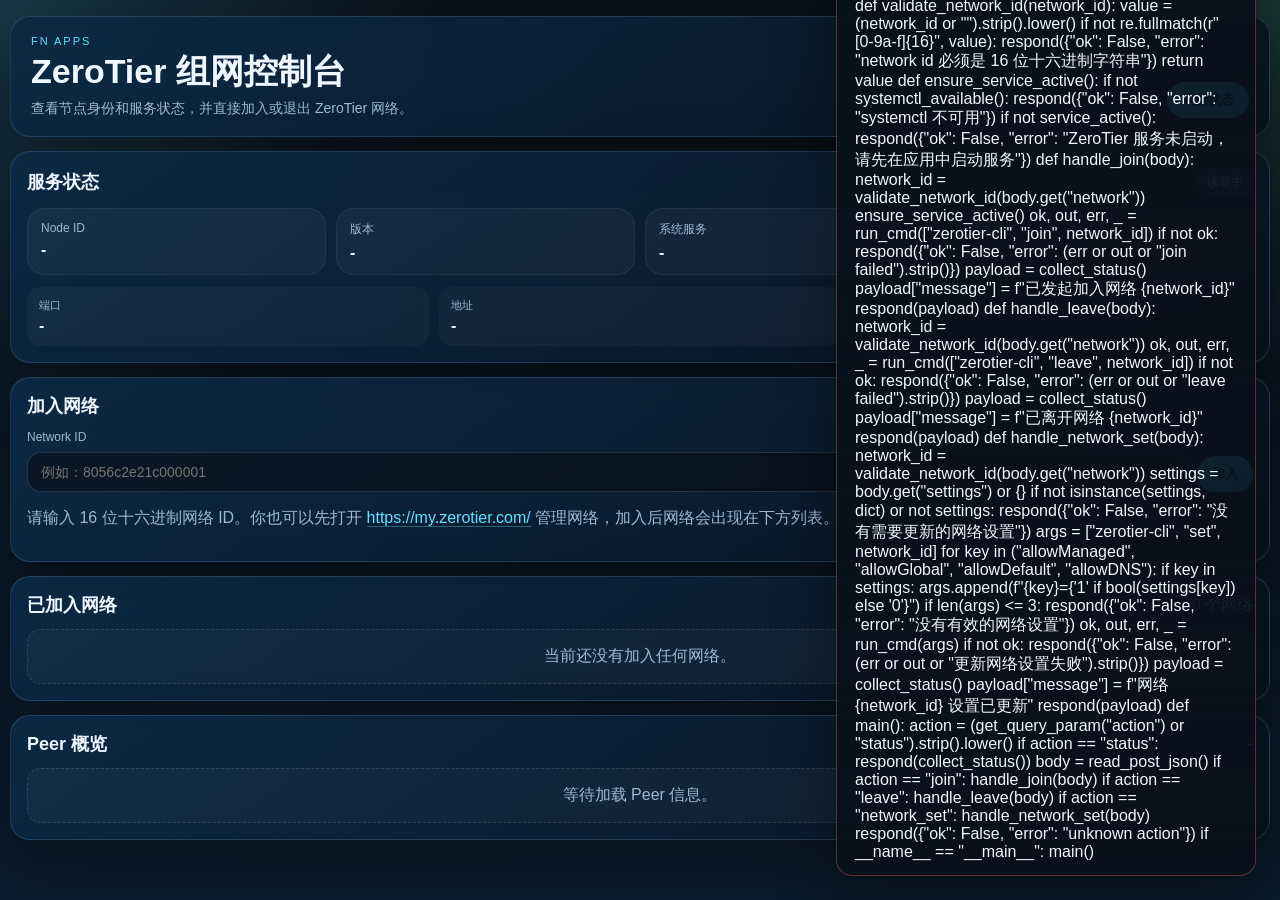
==== fn-zerotier/app/www/index.html @ c471dfb8 "feat: add ZeroTier" ====
<!doctype html>
<html lang="zh-CN">

<head>
  <meta charset="utf-8">
  <meta name="viewport" content="width=device-width, initial-scale=1">
  <title>ZeroTier 组网</title>
  <link rel="stylesheet" href="style.css">
</head>

<body>
  <div class="page-shell">
    <header class="hero">
      <div class="hero-copy">
        <p class="eyebrow">FN Apps</p>
        <h1>ZeroTier 组网控制台</h1>
        <p class="subtitle">查看节点身份和服务状态，并直接加入或退出 ZeroTier 网络。</p>
      </div>
      <div class="hero-actions">
        <button id="refreshBtn" class="btn btn-primary" type="button">刷新状态</button>
      </div>
    </header>

    <main class="layout">
      <section class="panel status-panel">
        <div class="panel-head">
          <h2>服务状态</h2>
          <div id="serviceBadge" class="badge badge-muted">读取中</div>
        </div>
        <div class="stats-grid">
          <div class="stat-card">
            <span class="stat-label">Node ID</span>
            <strong id="nodeId">-</strong>
          </div>
          <div class="stat-card">
            <span class="stat-label">版本</span>
            <strong id="version">-</strong>
          </div>
          <div class="stat-card">
            <span class="stat-label">系统服务</span>
            <strong id="serviceEnabled">-</strong>
          </div>
          <div class="stat-card">
            <span class="stat-label">在线状态</span>
            <strong id="onlineState">-</strong>
          </div>
        </div>
        <div class="meta-list">
          <div><span>端口</span><strong id="servicePort">-</strong></div>
          <div><span>地址</span><strong id="assignedAddresses">-</strong></div>
        </div>
      </section>

      <section class="panel join-panel">
        <div class="panel-head">
          <h2>加入网络</h2>
        </div>
        <form id="joinForm" class="join-form">
          <label for="networkId">Network ID</label>
          <input id="networkId" name="networkId" type="text" maxlength="16" placeholder="例如：8056c2e21c000001"
            autocomplete="off">
          <button class="btn btn-primary" type="submit">加入</button>
        </form>
        <p class="hint">请输入 16 位十六进制网络 ID。你也可以先打开 <a class="hint-link" href="https://my.zerotier.com/" target="_blank"
            rel="noreferrer">https://my.zerotier.com/</a> 管理网络，加入后网络会出现在下方列表。</p>
      </section>

      <section class="panel networks-panel">
        <div class="panel-head">
          <h2>已加入网络</h2>
          <span id="networkCount" class="panel-meta">0 个网络</span>
        </div>
        <div id="networksEmpty" class="empty-state">当前还没有加入任何网络。</div>
        <div id="networkList" class="network-list"></div>
      </section>

      <section class="panel peers-panel">
        <div class="panel-head">
          <h2>Peer 概览</h2>
          <span id="peerSummary" class="panel-meta">-</span>
        </div>
        <div id="peerList" class="peer-list">
          <div class="empty-state">等待加载 Peer 信息。</div>
        </div>
      </section>
    </main>

    <div id="toast" class="toast" aria-live="polite"></div>
  </div>

  <script src="app.js"></script>
</body>

</html>
---- fn-zerotier/app/www/style.css ----
:root {
  --bg: #091421;
  --bg-soft: linear-gradient(145deg, rgba(13, 41, 69, 0.96), rgba(9, 20, 33, 0.92));
  --panel: rgba(11, 28, 45, 0.88);
  --line: rgba(137, 201, 255, 0.18);
  --text: #eff7ff;
  --muted: #9db8d3;
  --accent: #5fe1ff;
  --accent-2: #73ffbf;
  --danger: #ff6d6d;
  --warn: #ffcb6b;
  --shadow: 0 24px 60px rgba(0, 0, 0, 0.35);
}

* {
  box-sizing: border-box;
}

body {
  margin: 0;
  min-height: 100vh;
  font-family: "Segoe UI", "PingFang SC", "Microsoft YaHei", sans-serif;
  color: var(--text);
  background:
    radial-gradient(circle at top left, rgba(95, 225, 255, 0.18), transparent 28%),
    radial-gradient(circle at top right, rgba(115, 255, 191, 0.16), transparent 24%),
    linear-gradient(180deg, #08111c 0%, #0b1d2f 100%);
}

.page-shell {
  width: min(1280px, calc(100% - 20px));
  margin: 0 auto;
  padding: 16px 0 24px;
}

.hero,
.panel {
  background: var(--bg-soft);
  border: 1px solid var(--line);
  border-radius: 20px;
  box-shadow: var(--shadow);
}

.hero {
  display: flex;
  justify-content: space-between;
  align-items: end;
  gap: 16px;
  padding: 18px 20px;
  margin-bottom: 14px;
}

.eyebrow {
  margin: 0 0 6px;
  letter-spacing: 0.18em;
  text-transform: uppercase;
  color: var(--accent);
  font-size: 11px;
}

.hero h1 {
  margin: 0;
  font-size: clamp(24px, 3vw, 34px);
  line-height: 1.08;
}

.subtitle {
  max-width: 720px;
  margin: 8px 0 0;
  color: var(--muted);
  line-height: 1.45;
  font-size: 14px;
}

.layout {
  display: grid;
  grid-template-columns: 1fr 1fr;
  gap: 14px;
}

.panel {
  padding: 16px;
}

.status-panel,
.peers-panel,
.join-panel,
.networks-panel {
  grid-column: 1 / -1;
}

.panel-head {
  display: flex;
  justify-content: space-between;
  align-items: center;
  gap: 10px;
  margin-bottom: 12px;
}

.panel h2 {
  margin: 0;
  font-size: 18px;
}

.panel-meta,
.hint {
  color: var(--muted);
}

.hint-link {
  color: var(--accent);
  text-decoration: none;
  border-bottom: 1px solid rgba(95, 225, 255, 0.35);
}

.hint-link:hover {
  color: var(--text);
  border-bottom-color: rgba(239, 247, 255, 0.5);
}

.stats-grid {
  display: grid;
  grid-template-columns: repeat(4, minmax(0, 1fr));
  gap: 10px;
  margin-bottom: 12px;
}

.stat-card,
.network-card,
.peer-item {
  background: rgba(255, 255, 255, 0.04);
  border: 1px solid rgba(255, 255, 255, 0.06);
  border-radius: 18px;
}

.stat-card {
  padding: 12px 13px;
}

.stat-label {
  display: block;
  margin-bottom: 6px;
  color: var(--muted);
  font-size: 12px;
}

.network-actions,
.hero-actions {
  display: flex;
  flex-wrap: wrap;
  gap: 8px;
}

.meta-list {
  display: grid;
  grid-template-columns: repeat(3, minmax(0, 1fr));
  gap: 10px;
  margin-top: 12px;
}

.meta-list div {
  padding: 11px 12px;
  border-radius: 14px;
  background: rgba(255, 255, 255, 0.03);
}

.meta-list span {
  display: block;
  color: var(--muted);
  font-size: 11px;
  margin-bottom: 4px;
}

.btn {
  border: 1px solid rgba(255, 255, 255, 0.12);
  background: rgba(255, 255, 255, 0.05);
  color: var(--text);
  border-radius: 999px;
  padding: 8px 14px;
  font-size: 13px;
  cursor: pointer;
  transition: transform 0.18s ease, border-color 0.18s ease, background 0.18s ease;
}

.btn:hover:not(:disabled) {
  transform: translateY(-1px);
  border-color: rgba(255, 255, 255, 0.25);
}

.btn:disabled {
  cursor: not-allowed;
  opacity: 0.55;
}

.btn-primary {
  background: linear-gradient(135deg, var(--accent), #2dc3ff);
  color: #05253b;
  border-color: transparent;
  font-weight: 700;
}

.btn-secondary {
  background: rgba(115, 255, 191, 0.12);
  border-color: rgba(115, 255, 191, 0.28);
}

.btn-danger {
  background: rgba(255, 109, 109, 0.12);
  border-color: rgba(255, 109, 109, 0.3);
}

.badge,
.pill {
  display: inline-flex;
  align-items: center;
  justify-content: center;
  min-height: 28px;
  padding: 0 10px;
  border-radius: 999px;
  font-size: 12px;
  font-weight: 700;
}

.badge-ok,
.pill-ok {
  background: rgba(115, 255, 191, 0.16);
  color: var(--accent-2);
}

.badge-warn,
.pill-warn {
  background: rgba(255, 203, 107, 0.15);
  color: var(--warn);
}

.badge-muted,
.pill-muted {
  background: rgba(157, 184, 211, 0.14);
  color: var(--muted);
}

.join-form {
  display: grid;
  grid-template-columns: minmax(0, 1fr) auto;
  gap: 8px 10px;
  align-items: end;
}

.join-form label {
  grid-column: 1 / -1;
  color: var(--muted);
  font-size: 12px;
}

.join-form input {
  width: 100%;
  border: 1px solid rgba(255, 255, 255, 0.12);
  border-radius: 14px;
  background: rgba(8, 17, 28, 0.72);
  color: var(--text);
  padding: 11px 13px;
  font-size: 14px;
}

.network-list,
.peer-list {
  display: grid;
  gap: 10px;
}

.network-card {
  padding: 14px;
}

.network-top {
  display: flex;
  justify-content: space-between;
  gap: 16px;
}

.network-top h3 {
  margin: 0 0 4px;
  font-size: 16px;
}

.network-id {
  margin: 0;
  color: var(--muted);
  font-family: Consolas, "SFMono-Regular", monospace;
}

.network-body {
  margin-top: 12px;
  display: grid;
  gap: 12px;
}

.network-meta {
  display: grid;
  grid-template-columns: repeat(3, minmax(0, 1fr));
  gap: 10px;
}

.network-meta div {
  background: rgba(255, 255, 255, 0.03);
  border-radius: 12px;
  padding: 10px 12px;
}

.network-meta span {
  display: block;
  margin-bottom: 4px;
  color: var(--muted);
  font-size: 11px;
}

.network-flags {
  display: flex;
  flex-wrap: wrap;
  gap: 8px 14px;
}

.network-flags label {
  display: inline-flex;
  align-items: center;
  gap: 6px;
  color: var(--muted);
  font-size: 13px;
}

.peer-item {
  display: grid;
  grid-template-columns: repeat(7, minmax(68px, auto)) minmax(220px, 1fr);
  align-items: stretch;
  gap: 8px 10px;
  padding: 10px 12px;
  font-family: Consolas, "SFMono-Regular", monospace;
}

.peer-cell {
  min-width: 0;
  display: flex;
  flex-direction: column;
  gap: 3px;
}

.peer-cell-path {
  min-width: 160px;
}

.peer-key {
  font-size: 10px;
  line-height: 1.2;
  text-transform: uppercase;
  letter-spacing: 0.08em;
  color: var(--muted);
  opacity: 0.75;
}

.peer-field {
  min-width: 0;
  font-size: 12px;
  line-height: 1.35;
  color: var(--muted);
  white-space: nowrap;
  overflow: hidden;
  text-overflow: ellipsis;
}

.peer-addr {
  color: var(--text);
  font-weight: 700;
}

.peer-path {
  color: var(--text);
  white-space: normal;
  word-break: break-all;
}

.empty-state {
  padding: 16px;
  border-radius: 14px;
  text-align: center;
  color: var(--muted);
  background: rgba(255, 255, 255, 0.03);
  border: 1px dashed rgba(255, 255, 255, 0.12);
}

.toast {
  position: fixed;
  right: 24px;
  bottom: 24px;
  max-width: min(420px, calc(100vw - 32px));
  padding: 14px 18px;
  border-radius: 16px;
  background: rgba(8, 17, 28, 0.92);
  border: 1px solid rgba(255, 255, 255, 0.1);
  box-shadow: var(--shadow);
  opacity: 0;
  transform: translateY(10px);
  pointer-events: none;
  transition: opacity 0.2s ease, transform 0.2s ease;
}

.toast.show {
  opacity: 1;
  transform: translateY(0);
}

.toast[data-tone="success"] {
  border-color: rgba(115, 255, 191, 0.35);
}

.toast[data-tone="error"] {
  border-color: rgba(255, 109, 109, 0.35);
}

@media (max-width: 900px) {
  .layout {
    grid-template-columns: 1fr;
  }

  .stats-grid,
  .meta-list,
  .network-meta {
    grid-template-columns: 1fr 1fr;
  }
}

@media (max-width: 640px) {
  .page-shell {
    width: min(100% - 20px, 100%);
    padding-top: 12px;
  }

  .hero {
    padding: 16px;
    flex-direction: column;
    align-items: stretch;
  }

  .join-form {
    grid-template-columns: 1fr;
  }

  .stats-grid,
  .meta-list,
  .network-meta {
    grid-template-columns: 1fr;
  }

  .network-top {
    flex-direction: column;
  }

  .peer-item {
    grid-template-columns: 1fr 1fr;
  }
}
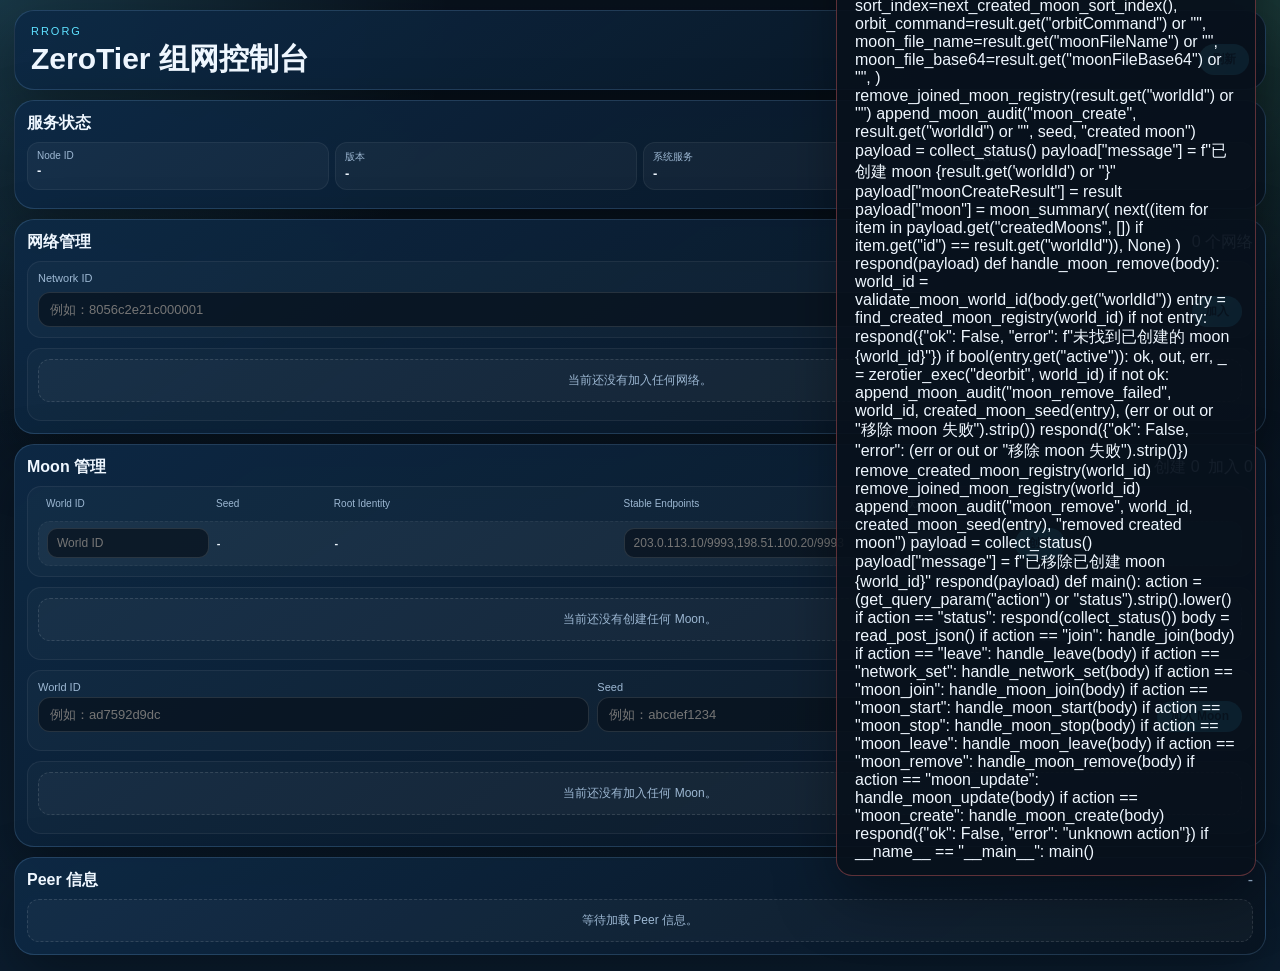
==== commit 450d3f26: "feat: fn-zerotier, update UI elements and improve layout for ZeroTier management console" ====
--- a/fn-zerotier/app/www/index.html
+++ b/fn-zerotier/app/www/index.html
@@ -12,12 +12,11 @@
   <div class="page-shell">
     <header class="hero">
       <div class="hero-copy">
-        <p class="eyebrow">FN Apps</p>
+        <p class="eyebrow">RRORG</p>
         <h1>ZeroTier 组网控制台</h1>
-        <p class="subtitle">查看节点身份和服务状态，并直接加入或退出 ZeroTier 网络。</p>
       </div>
       <div class="hero-actions">
-        <button id="refreshBtn" class="btn btn-primary" type="button">刷新状态</button>
+        <button id="refreshBtn" class="btn btn-primary" type="button">刷新</button>
       </div>
     </header>
 
@@ -25,7 +24,6 @@
       <section class="panel status-panel">
         <div class="panel-head">
           <h2>服务状态</h2>
-          <div id="serviceBadge" class="badge badge-muted">读取中</div>
         </div>
         <div class="stats-grid">
           <div class="stat-card">
@@ -45,38 +43,100 @@
             <strong id="onlineState">-</strong>
           </div>
         </div>
-        <div class="meta-list">
-          <div><span>端口</span><strong id="servicePort">-</strong></div>
-          <div><span>地址</span><strong id="assignedAddresses">-</strong></div>
+      </section>
+
+      <section class="panel network-panel">
+        <div class="panel-head">
+          <h2>网络管理</h2>
+          <span id="networkCount" class="panel-meta">0 个网络</span>
+        </div>
+        <div class="panel-stack">
+          <div class="panel-block">
+            <form id="joinForm" class="join-form">
+              <label for="networkId">Network ID</label>
+              <input id="networkId" name="networkId" type="text" maxlength="16" placeholder="例如：8056c2e21c000001"
+                autocomplete="off">
+              <button class="btn btn-primary" type="submit">加入</button>
+            </form>
+          </div>
+          <div class="panel-block">
+            <div id="networksEmpty" class="empty-state">当前还没有加入任何网络。</div>
+            <div id="networkList" class="network-list"></div>
+          </div>
         </div>
       </section>
 
-      <section class="panel join-panel">
+      <section class="panel moon-panel">
         <div class="panel-head">
-          <h2>加入网络</h2>
+          <h2>Moon 管理</h2>
+          <div class="panel-meta-group">
+            <span id="createdMoonCount" class="panel-meta">创建 0</span>
+            <span id="joinedMoonCount" class="panel-meta">加入 0</span>
+          </div>
         </div>
-        <form id="joinForm" class="join-form">
-          <label for="networkId">Network ID</label>
-          <input id="networkId" name="networkId" type="text" maxlength="16" placeholder="例如：8056c2e21c000001"
-            autocomplete="off">
-          <button class="btn btn-primary" type="submit">加入</button>
-        </form>
-        <p class="hint">请输入 16 位十六进制网络 ID。你也可以先打开 <a class="hint-link" href="https://my.zerotier.com/" target="_blank"
-            rel="noreferrer">https://my.zerotier.com/</a> 管理网络，加入后网络会出现在下方列表。</p>
-      </section>
-
-      <section class="panel networks-panel">
-        <div class="panel-head">
-          <h2>已加入网络</h2>
-          <span id="networkCount" class="panel-meta">0 个网络</span>
+        <div class="panel-stack">
+          <div class="panel-block">
+            <form id="moonCreateForm" class="moon-create-table-form">
+              <div class="moon-create-header">
+                <span>World ID</span>
+                <span>Seed</span>
+                <span>Root Identity</span>
+                <span>Stable Endpoints</span>
+                <span>状态</span>
+                <span>操作</span>
+              </div>
+              <div class="moon-create-row moon-created-editor-row">
+                <div class="moon-created-col moon-create-col-id">
+                  <input id="moonCreateWorldIdInput" name="moonCreateWorldIdInput" type="text" maxlength="16" placeholder="World ID" autocomplete="off">
+                </div>
+                <div class="moon-created-col moon-create-col-seed">
+                  <strong id="moonCreateSeed">-</strong>
+                </div>
+                <div class="moon-created-col moon-create-col-identity">
+                  <strong id="moonRootIdentity">-</strong>
+                </div>
+                <div class="moon-created-col moon-create-col-endpoints">
+                  <input id="moonStableEndpoints" name="moonStableEndpoints" type="text" placeholder="203.0.113.10/9993,198.51.100.20/9993" autocomplete="off">
+                </div>
+                <div class="moon-created-col moon-create-col-state">
+                  <span id="moonCreateSupport" class="pill pill-muted">待创建</span>
+                </div>
+                <div class="moon-created-col moon-create-col-actions">
+                  <button id="moonCreateBtn" class="btn btn-primary" type="submit">创建</button>
+                  <button id="moonCreateCancelBtn" class="btn btn-secondary" type="button" hidden>取消</button>
+                </div>
+              </div>
+            </form>
+          </div>
+          <div class="panel-block">
+            <div id="createdMoonsEmpty" class="empty-state">当前还没有创建任何 Moon。</div>
+            <div id="createdMoonList" class="moon-list"></div>
+          </div>
+          <div class="panel-block">
+            <form id="moonForm" class="moon-form">
+              <div class="field-group">
+                <label for="moonWorldId">World ID</label>
+                <input id="moonWorldId" name="moonWorldId" type="text" maxlength="16" placeholder="例如：ad7592d9dc" autocomplete="off">
+              </div>
+              <div class="field-group">
+                <label for="moonSeed">Seed</label>
+                <input id="moonSeed" name="moonSeed" type="text" maxlength="10" placeholder="例如：abcdef1234" autocomplete="off">
+              </div>
+              <div class="moon-form-actions">
+                <button class="btn btn-primary" type="submit">加入 Moon</button>
+              </div>
+            </form>
+          </div>
+          <div class="panel-block">
+            <div id="joinedMoonsEmpty" class="empty-state">当前还没有加入任何 Moon。</div>
+            <div id="joinedMoonList" class="moon-list"></div>
+          </div>
         </div>
-        <div id="networksEmpty" class="empty-state">当前还没有加入任何网络。</div>
-        <div id="networkList" class="network-list"></div>
       </section>
 
       <section class="panel peers-panel">
         <div class="panel-head">
-          <h2>Peer 概览</h2>
+          <h2>Peer 信息</h2>
           <span id="peerSummary" class="panel-meta">-</span>
         </div>
         <div id="peerList" class="peer-list">
--- a/fn-zerotier/app/www/style.css
+++ b/fn-zerotier/app/www/style.css
@@ -21,6 +21,7 @@
   min-height: 100vh;
   font-family: "Segoe UI", "PingFang SC", "Microsoft YaHei", sans-serif;
   color: var(--text);
+  overflow-x: hidden;
   background:
     radial-gradient(circle at top left, rgba(95, 225, 255, 0.18), transparent 28%),
     radial-gradient(circle at top right, rgba(115, 255, 191, 0.16), transparent 24%),
@@ -28,9 +29,9 @@
 }
 
 .page-shell {
-  width: min(1280px, calc(100% - 20px));
+  width: 100%;
   margin: 0 auto;
-  padding: 16px 0 24px;
+  padding: 10px 14px 16px;
 }
 
 .hero,
@@ -45,9 +46,9 @@
   display: flex;
   justify-content: space-between;
   align-items: end;
-  gap: 16px;
-  padding: 18px 20px;
-  margin-bottom: 14px;
+  gap: 12px;
+  padding: 14px 16px;
+  margin-bottom: 10px;
 }
 
 .eyebrow {
@@ -60,33 +61,56 @@
 
 .hero h1 {
   margin: 0;
-  font-size: clamp(24px, 3vw, 34px);
+  font-size: clamp(22px, 2.6vw, 30px);
   line-height: 1.08;
 }
 
 .subtitle {
   max-width: 720px;
-  margin: 8px 0 0;
-  color: var(--muted);
-  line-height: 1.45;
-  font-size: 14px;
+  margin: 6px 0 0;
+  color: var(--muted);
+  line-height: 1.4;
+  font-size: 13px;
 }
 
 .layout {
   display: grid;
-  grid-template-columns: 1fr 1fr;
-  gap: 14px;
+  grid-template-columns: 1fr;
+  gap: 10px;
+  min-width: 0;
 }
 
 .panel {
-  padding: 16px;
-}
-
-.status-panel,
-.peers-panel,
-.join-panel,
-.networks-panel {
-  grid-column: 1 / -1;
+  padding: 12px;
+  min-width: 0;
+}
+
+.panel-stack {
+  display: grid;
+  gap: 10px;
+  min-width: 0;
+}
+
+.panel-block {
+  display: grid;
+  gap: 8px;
+  padding: 10px;
+  border-radius: 14px;
+  background: rgba(255, 255, 255, 0.025);
+  border: 1px solid rgba(255, 255, 255, 0.06);
+  min-width: 0;
+}
+
+.panel-subhead {
+  display: flex;
+  justify-content: space-between;
+  align-items: center;
+  gap: 10px;
+}
+
+.panel-subhead h3 {
+  margin: 0;
+  font-size: 15px;
 }
 
 .panel-head {
@@ -94,39 +118,41 @@
   justify-content: space-between;
   align-items: center;
   gap: 10px;
-  margin-bottom: 12px;
+  margin-bottom: 8px;
+}
+
+.panel-meta-group {
+  display: flex;
+  flex-wrap: wrap;
+  gap: 8px;
+  align-items: center;
 }
 
 .panel h2 {
   margin: 0;
-  font-size: 18px;
-}
-
-.panel-meta,
-.hint {
-  color: var(--muted);
-}
-
-.hint-link {
-  color: var(--accent);
-  text-decoration: none;
-  border-bottom: 1px solid rgba(95, 225, 255, 0.35);
-}
-
-.hint-link:hover {
-  color: var(--text);
-  border-bottom-color: rgba(239, 247, 255, 0.5);
+  font-size: 16px;
+}
+
+.panel-meta {
+  color: var(--muted);
+}
+
+.panel-meta-ok {
+  color: var(--accent-2);
+}
+
+.panel-meta-warn {
+  color: var(--warn);
 }
 
 .stats-grid {
   display: grid;
   grid-template-columns: repeat(4, minmax(0, 1fr));
-  gap: 10px;
-  margin-bottom: 12px;
+  gap: 6px;
+  margin-bottom: 6px;
 }
 
 .stat-card,
-.network-card,
 .peer-item {
   background: rgba(255, 255, 255, 0.04);
   border: 1px solid rgba(255, 255, 255, 0.06);
@@ -134,41 +160,34 @@
 }
 
 .stat-card {
-  padding: 12px 13px;
+  padding: 7px 9px;
+  border-radius: 12px;
 }
 
 .stat-label {
   display: block;
-  margin-bottom: 6px;
-  color: var(--muted);
-  font-size: 12px;
+  margin-bottom: 2px;
+  color: var(--muted);
+  font-size: 10px;
+}
+
+.stat-card strong {
+  display: block;
+  font-size: 13px;
+  line-height: 1.2;
 }
 
 .network-actions,
 .hero-actions {
   display: flex;
   flex-wrap: wrap;
-  gap: 8px;
-}
-
-.meta-list {
-  display: grid;
-  grid-template-columns: repeat(3, minmax(0, 1fr));
-  gap: 10px;
-  margin-top: 12px;
-}
-
-.meta-list div {
-  padding: 11px 12px;
-  border-radius: 14px;
-  background: rgba(255, 255, 255, 0.03);
-}
-
-.meta-list span {
-  display: block;
-  color: var(--muted);
-  font-size: 11px;
-  margin-bottom: 4px;
+  gap: 6px;
+}
+
+.moon-form-actions {
+  display: flex;
+  flex-wrap: wrap;
+  gap: 6px;
 }
 
 .btn {
@@ -176,8 +195,8 @@
   background: rgba(255, 255, 255, 0.05);
   color: var(--text);
   border-radius: 999px;
-  padding: 8px 14px;
-  font-size: 13px;
+  padding: 6px 12px;
+  font-size: 12px;
   cursor: pointer;
   transition: transform 0.18s ease, border-color 0.18s ease, background 0.18s ease;
 }
@@ -209,31 +228,25 @@
   border-color: rgba(255, 109, 109, 0.3);
 }
 
-.badge,
 .pill {
   display: inline-flex;
   align-items: center;
   justify-content: center;
-  min-height: 28px;
-  padding: 0 10px;
-  border-radius: 999px;
-  font-size: 12px;
-  font-weight: 700;
-}
-
-.badge-ok,
+  min-height: 24px;
+  padding: 0 8px;
+  font-size: 11px;
+}
+
 .pill-ok {
   background: rgba(115, 255, 191, 0.16);
   color: var(--accent-2);
 }
 
-.badge-warn,
 .pill-warn {
   background: rgba(255, 203, 107, 0.15);
   color: var(--warn);
 }
 
-.badge-muted,
 .pill-muted {
   background: rgba(157, 184, 211, 0.14);
   color: var(--muted);
@@ -246,102 +259,221 @@
   align-items: end;
 }
 
+.moon-form {
+  display: grid;
+  grid-template-columns: minmax(0, 1fr) minmax(0, 1fr) auto;
+  gap: 8px;
+  align-items: end;
+  margin-bottom: 8px;
+}
+
+.field-group {
+  display: grid;
+  gap: 4px;
+}
+
 .join-form label {
   grid-column: 1 / -1;
   color: var(--muted);
-  font-size: 12px;
-}
-
-.join-form input {
+  font-size: 11px;
+}
+
+.field-group label {
+  color: var(--muted);
+  font-size: 11px;
+}
+
+.join-form input,
+.field-group input {
   width: 100%;
   border: 1px solid rgba(255, 255, 255, 0.12);
-  border-radius: 14px;
+  border-radius: 12px;
   background: rgba(8, 17, 28, 0.72);
   color: var(--text);
-  padding: 11px 13px;
-  font-size: 14px;
+  padding: 9px 11px;
+  font-size: 13px;
+}
+
+.field-group textarea {
+  width: 100%;
+  border: 1px solid rgba(255, 255, 255, 0.12);
+  border-radius: 12px;
+  background: rgba(8, 17, 28, 0.72);
+  color: var(--text);
+  padding: 9px 11px;
+  font-size: 13px;
+  resize: vertical;
+  font-family: inherit;
+}
+
+.field-group-wide {
+  grid-column: 1 / -1;
+}
+
+.moon-create-table-form {
+  display: grid;
+  grid-template-columns: 1fr;
+  gap: 8px;
+  align-items: stretch;
+  margin-top: 0;
 }
 
 .network-list,
-.peer-list {
-  display: grid;
-  gap: 10px;
-}
-
-.network-card {
-  padding: 14px;
-}
-
-.network-top {
-  display: flex;
-  justify-content: space-between;
-  gap: 16px;
-}
-
-.network-top h3 {
-  margin: 0 0 4px;
-  font-size: 16px;
-}
-
-.network-id {
-  margin: 0;
-  color: var(--muted);
+.peer-list,
+.moon-list {
+  display: grid;
+  gap: 6px;
+  min-width: 0;
+}
+
+.network-table-header,
+.network-table-row {
+  display: grid;
+  grid-template-columns: minmax(0, 1.1fr) minmax(0, 1.2fr) minmax(0, 0.65fr) minmax(0, 0.75fr) minmax(0, 1.5fr) minmax(0, 0.7fr) minmax(0, 1.7fr) minmax(0, 1.05fr);
+  gap: 8px;
+  align-items: center;
+}
+
+.network-table-header {
+  padding: 0 8px 2px;
+  color: var(--muted);
+  font-size: 10px;
+}
+
+.network-table-row {
+  padding: 8px;
+  background: rgba(255, 255, 255, 0.04);
+  border: 1px solid rgba(255, 255, 255, 0.06);
+  border-radius: 12px;
+}
+
+.network-table-col {
+  min-width: 0;
+}
+
+.network-table-col strong {
+  display: block;
+  min-width: 0;
+  font-size: 11px;
+  line-height: 1.25;
+  word-break: break-all;
+}
+
+.network-table-col-id strong {
   font-family: Consolas, "SFMono-Regular", monospace;
 }
 
-.network-body {
-  margin-top: 12px;
-  display: grid;
-  gap: 12px;
-}
-
-.network-meta {
-  display: grid;
-  grid-template-columns: repeat(3, minmax(0, 1fr));
-  gap: 10px;
-}
-
-.network-meta div {
-  background: rgba(255, 255, 255, 0.03);
+.network-table-col-status,
+.network-table-col-actions {
+  display: flex;
+  align-items: center;
+}
+
+.network-table-col-actions {
+  justify-content: flex-start;
+}
+
+.moon-created-header,
+.moon-created-row,
+.moon-create-header,
+.moon-create-row {
+  display: grid;
+  grid-template-columns: minmax(0, 1.15fr) minmax(0, 0.78fr) minmax(0, 2fr) minmax(0, 1.95fr) minmax(0, 0.72fr) minmax(0, 1.55fr);
+  gap: 8px;
+  align-items: center;
+}
+
+.moon-created-header,
+.moon-create-header {
+  padding: 0 8px 2px;
+  color: var(--muted);
+  font-size: 10px;
+}
+
+.moon-created-row,
+.moon-create-row {
+  padding: 6px 8px;
+  background: rgba(255, 255, 255, 0.04);
+  border: 1px solid rgba(255, 255, 255, 0.06);
   border-radius: 12px;
-  padding: 10px 12px;
-}
-
-.network-meta span {
+}
+
+.moon-created-col {
+  min-width: 0;
+}
+
+.moon-created-header span,
+.moon-create-header span {
+  min-width: 0;
+}
+
+.moon-created-col strong {
   display: block;
-  margin-bottom: 4px;
-  color: var(--muted);
-  font-size: 11px;
+  min-width: 0;
+  font-size: 11px;
+  line-height: 1.2;
+  word-break: break-all;
+}
+
+.moon-created-editor-row {
+  border-style: dashed;
+}
+
+.moon-created-col input {
+  width: 100%;
+  border: 1px solid rgba(255, 255, 255, 0.12);
+  border-radius: 10px;
+  background: rgba(8, 17, 28, 0.72);
+  color: var(--text);
+  padding: 7px 9px;
+  font-size: 12px;
+}
+
+.moon-created-col-actions,
+.moon-create-col-actions {
+  display: flex;
+  flex-wrap: wrap;
+  gap: 6px;
+  justify-content: flex-start;
 }
 
 .network-flags {
-  display: flex;
-  flex-wrap: wrap;
-  gap: 8px 14px;
+  display: grid;
+  grid-template-columns: repeat(2, minmax(0, 1fr));
+  gap: 6px 10px;
+  min-width: 0;
 }
 
 .network-flags label {
   display: inline-flex;
   align-items: center;
   gap: 6px;
-  color: var(--muted);
-  font-size: 13px;
+  min-width: 0;
+  color: var(--muted);
+  font-size: 11px;
+}
+
+.network-flags input {
+  margin: 0;
+  flex: 0 0 auto;
 }
 
 .peer-item {
   display: grid;
-  grid-template-columns: repeat(7, minmax(68px, auto)) minmax(220px, 1fr);
+  grid-template-columns: repeat(7, minmax(0, 1fr)) minmax(0, 1.8fr);
   align-items: stretch;
-  gap: 8px 10px;
-  padding: 10px 12px;
+  gap: 4px 6px;
+  padding: 6px 8px;
   font-family: Consolas, "SFMono-Regular", monospace;
+  border-radius: 12px;
+  min-width: 0;
 }
 
 .peer-cell {
   min-width: 0;
   display: flex;
   flex-direction: column;
-  gap: 3px;
+  gap: 2px;
 }
 
 .peer-cell-path {
@@ -349,7 +481,7 @@
 }
 
 .peer-key {
-  font-size: 10px;
+  font-size: 9px;
   line-height: 1.2;
   text-transform: uppercase;
   letter-spacing: 0.08em;
@@ -359,8 +491,8 @@
 
 .peer-field {
   min-width: 0;
-  font-size: 12px;
-  line-height: 1.35;
+  font-size: 11px;
+  line-height: 1.25;
   color: var(--muted);
   white-space: nowrap;
   overflow: hidden;
@@ -379,12 +511,13 @@
 }
 
 .empty-state {
-  padding: 16px;
-  border-radius: 14px;
+  padding: 12px;
+  border-radius: 12px;
   text-align: center;
   color: var(--muted);
   background: rgba(255, 255, 255, 0.03);
   border: 1px dashed rgba(255, 255, 255, 0.12);
+  font-size: 12px;
 }
 
 .toast {
@@ -421,16 +554,26 @@
     grid-template-columns: 1fr;
   }
 
-  .stats-grid,
-  .meta-list,
-  .network-meta {
+  .stats-grid {
     grid-template-columns: 1fr 1fr;
   }
+
+  .moon-created-header,
+  .moon-created-row,
+  .moon-create-header,
+  .moon-create-row {
+    grid-template-columns: minmax(0, 1fr) minmax(0, 0.78fr) minmax(0, 1.5fr) minmax(0, 1.55fr) minmax(0, 0.72fr) minmax(0, 1.35fr);
+  }
+
+  .network-table-header,
+  .network-table-row {
+    grid-template-columns: minmax(0, 1fr) minmax(0, 1.1fr) minmax(0, 0.65fr) minmax(0, 0.7fr) minmax(0, 1.3fr) minmax(0, 0.7fr) minmax(0, 1.45fr) minmax(0, 0.95fr);
+  }
+
 }
 
 @media (max-width: 640px) {
   .page-shell {
-    width: min(100% - 20px, 100%);
     padding-top: 12px;
   }
 
@@ -444,14 +587,37 @@
     grid-template-columns: 1fr;
   }
 
-  .stats-grid,
-  .meta-list,
-  .network-meta {
+  .stats-grid {
     grid-template-columns: 1fr;
   }
 
-  .network-top {
-    flex-direction: column;
+  .moon-create-table-form,
+  .moon-form {
+    grid-template-columns: 1fr;
+  }
+
+  .moon-created-header,
+  .moon-create-header {
+    display: none;
+  }
+
+  .network-table-header {
+    display: none;
+  }
+
+  .moon-created-row,
+  .moon-create-row {
+    grid-template-columns: 1fr;
+    gap: 6px;
+  }
+
+  .network-table-row {
+    grid-template-columns: 1fr;
+    gap: 6px;
+  }
+
+  .moon-created-col-actions {
+    justify-content: flex-start;
   }
 
   .peer-item {
